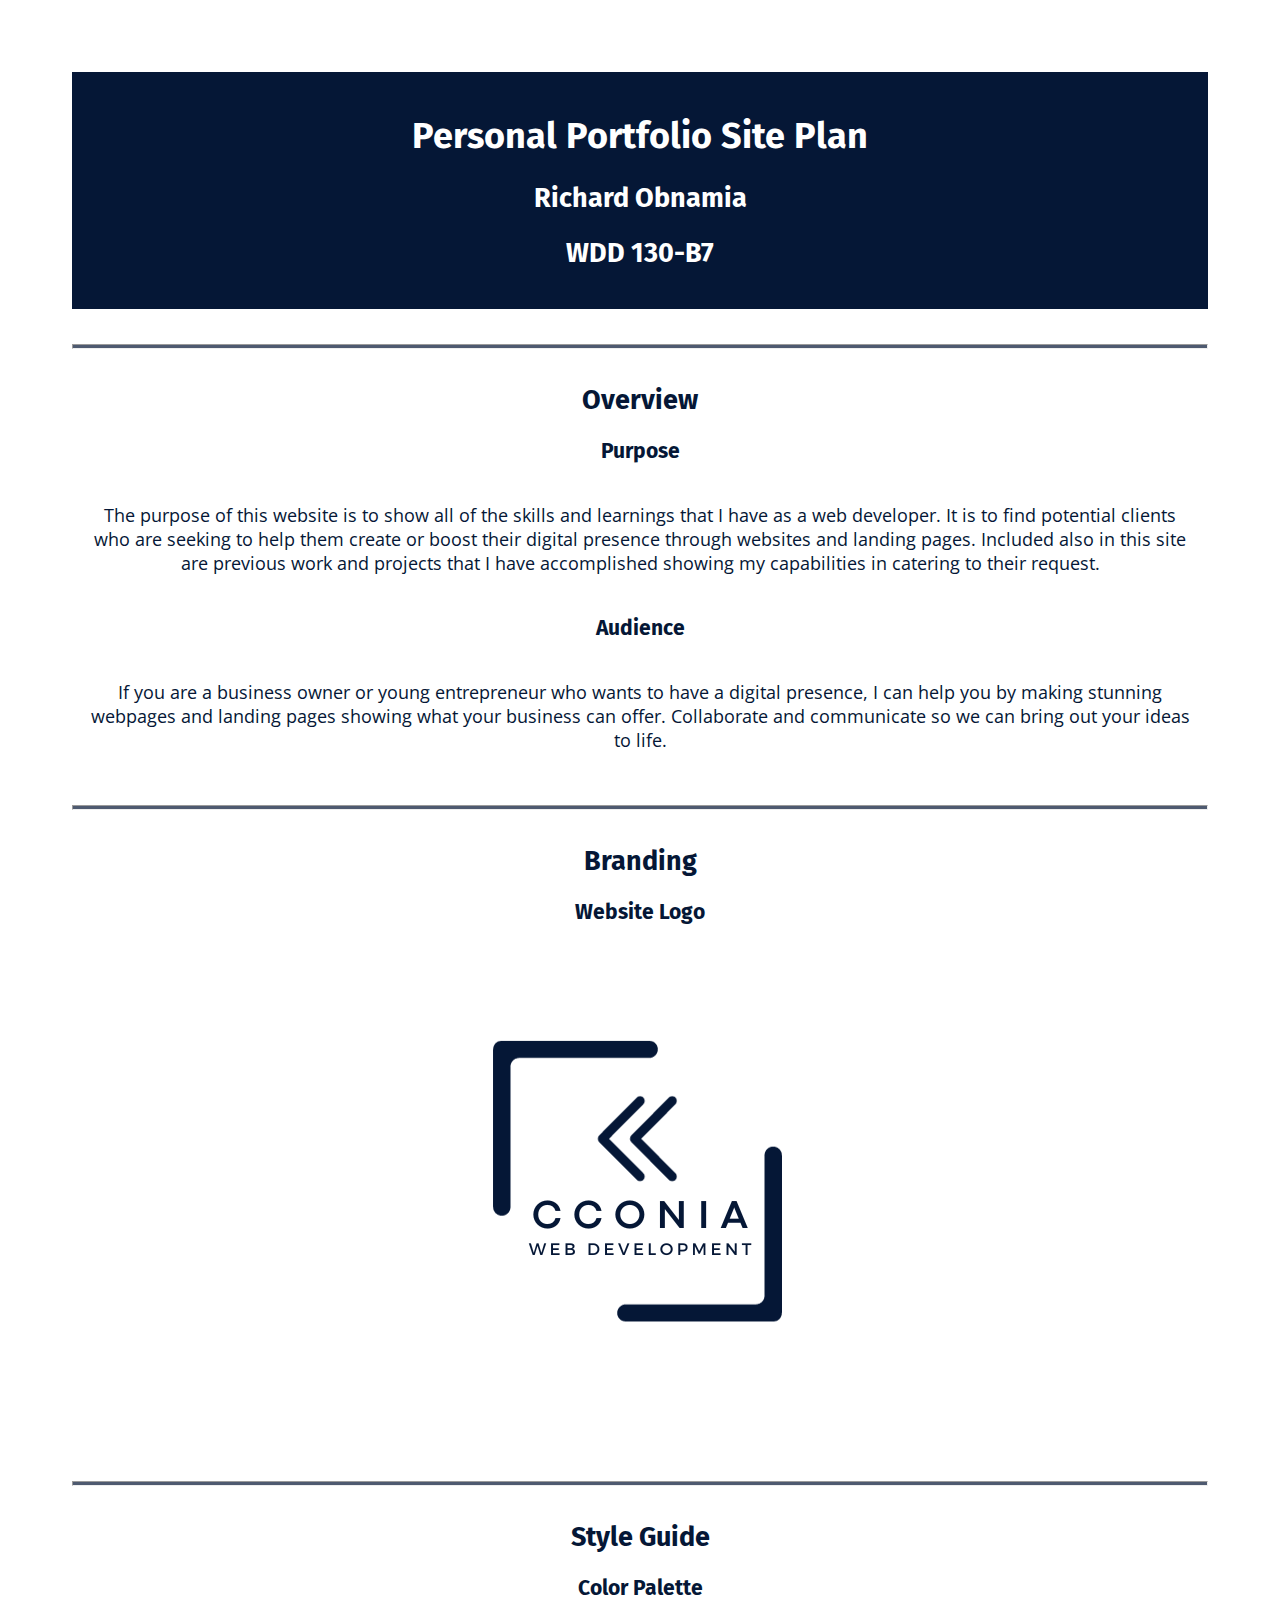
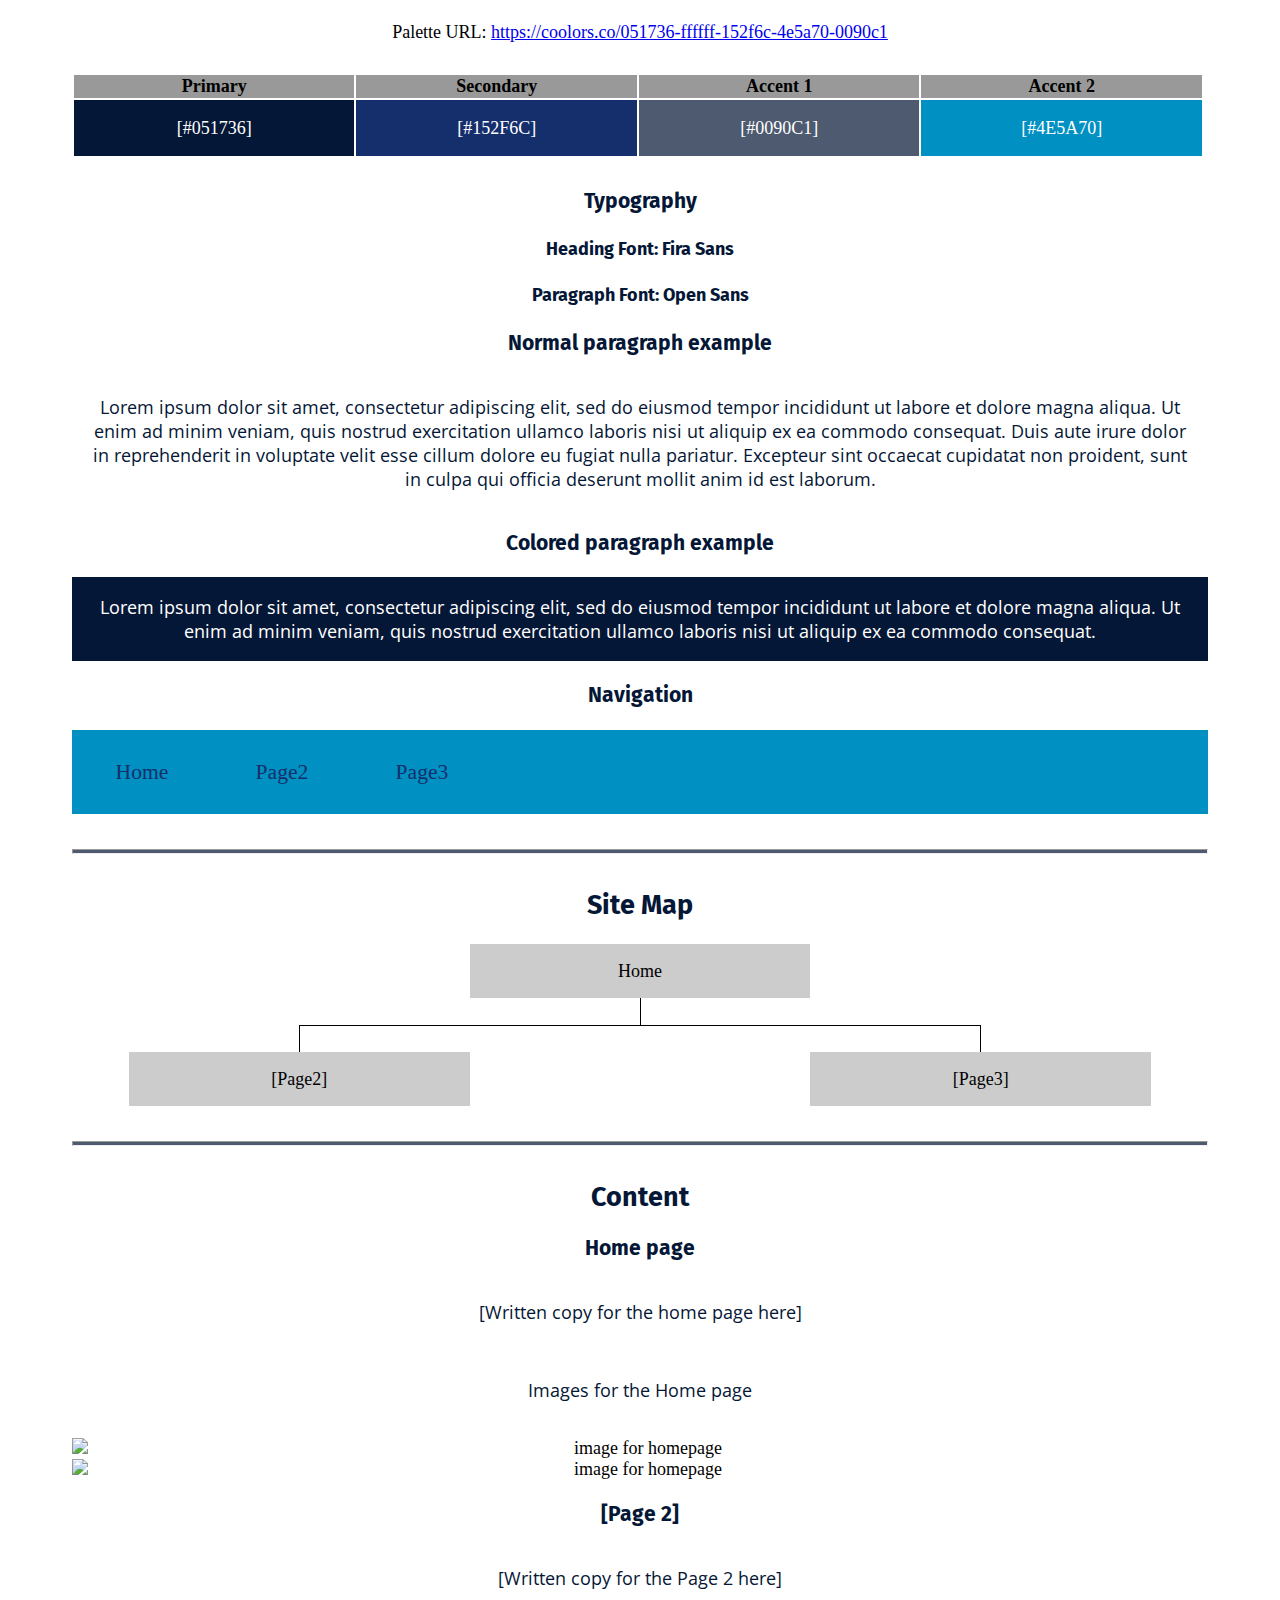
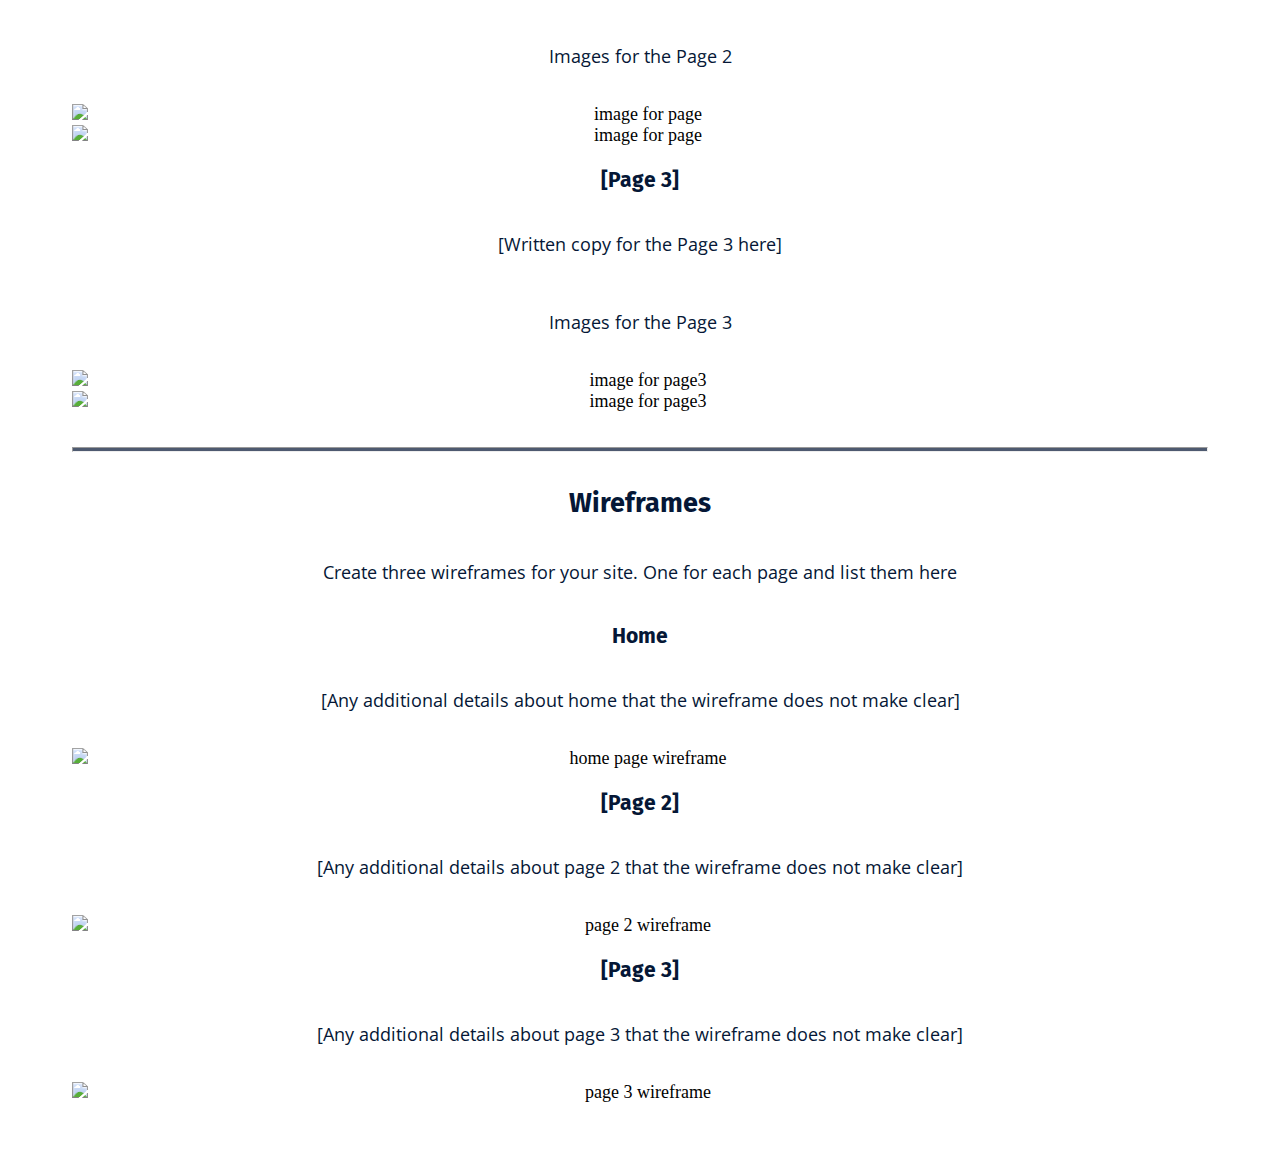
==== portfolio/site-plan.html @ 008ad7de "portfolio site addition" ====
<!DOCTYPE html>
<html lang="en-us">
    
  <head>
    <meta charset="utf-8">
    <title>Site Plan</title>
    <link type="text/css" rel="stylesheet" href="styles/site-plan.css">
  </head>

  <body>
    <header>
      <h1>Personal Portfolio Site Plan</h1>
      <h2>Richard Obnamia</h2>
      <h2>WDD 130-B7</h2>
      <!-- In the header above, add the name or your site, your name and class number. For example if you are in section 3 you would put WDD 130.03 -->
    </header>
    <main>

      <!-- ------------------------Steps 2-3------------------------------ -->
      <hr>
      <h2>Overview</h2>
      <h3>Purpose</h3>
      <p>The purpose of this website is to show all of the skills and learnings that I have as a web developer. It is to find potential clients who are seeking
        to help them create or boost their digital presence through websites and landing pages. Included also in this site are previous work and projects that I have
        accomplished showing my capabilities in catering to their request.
      </p>  <!-- change this -->


      <h3>Audience</h3>
      <p>If you are a business owner or young entrepreneur who wants to have a digital presence, I can help you by making stunning webpages and landing pages
        showing what your business can offer.  Collaborate and communicate so we can bring out your ideas to life.</p>  <!-- change this -->

      <hr>
      <h2>Branding</h2>
      <h3>Website Logo</h3>
      <!-- Replace this with some sort of logo for your site.  A logo can be as simple as the name of your site in a nice font :) -->
      <img src="images/logo-light.png" alt="Logo image">
      <hr>
      <h2>
        Style Guide
      </h2>

      <!-- ------------------------Steps 4-8------------------------------ -->

      <h3>
        Color Palette
      </h3>
      <!--  The colors you choose for a website are one of the most important decisions you will make. Follow the instructions on the activity in iLearn then return and replace the color codes below with the hex color codes (the 6 digit numbers that show at the bottom of each color) for the colors you have chosen below.  You should have at least 2 colors but do not have to fill in all 4 if you do not need them.  -->

      <!-- Copy and paste the URL to your finished palette below Make sure to paste it into both spots -->
      Palette URL: <a href="https://coolors.co/051736-ffffff-152f6c-4e5a70-0090c1" target="_blank">https://coolors.co/051736-ffffff-152f6c-4e5a70-0090c1</a>


      <table class="colors">
        <tr><th>Primary</th><th>Secondary</th><th>Accent 1</th><th>Accent 2</th></tr>
        <!-- Replace the numbers in the boxes below with your hex color codes. Then switch to the site-plan.css file and change your colors there as well. -->
        <tr>
          <td class="primary">[#051736]</td>
          <td class="secondary">[#152F6C]</td>
          <td class="accent1">[#0090C1]</td>
          <td class="accent2">[#4E5A70]</td>
          <td class="accent3"></td></tr>
      </table>

      <!-- ------------------------Step 9------------------------------ -->

      <h3>
        Typography
      </h3>
      <!-- Choose a font for your paragraphs (body copy) and headlines. What font(s) have you chosen? Why did you choose what you did?  Make sure to review the list of web safe fonts at W3Schools.org as a starting point.  Think also about which of your colors above you might use for background and font colors. -->

      <h4>
        Heading Font: Fira Sans  <!-- change this -->
      </h4>
      <h4>
        Paragraph Font: Open Sans  <!-- change this -->
      </h4>
      <h3>
        Normal paragraph example
      </h3>
      <p>
        Lorem ipsum dolor sit amet, consectetur adipiscing elit, sed do eiusmod tempor incididunt ut labore et dolore magna aliqua. Ut enim ad minim veniam, quis nostrud exercitation ullamco laboris nisi ut aliquip ex ea commodo consequat. Duis aute irure dolor in reprehenderit in voluptate velit esse cillum dolore eu fugiat nulla pariatur. Excepteur sint occaecat cupidatat non proident, sunt in culpa qui officia deserunt mollit anim id est laborum.
      </p>
      <h3>
        Colored paragraph example
      </h3>
      <p class="colored">
        Lorem ipsum dolor sit amet, consectetur adipiscing elit, sed do eiusmod tempor incididunt ut labore et dolore magna aliqua. Ut enim ad minim veniam, quis nostrud exercitation ullamco laboris nisi ut aliquip ex ea commodo consequat. 
      </p>

      <!-- ------------------------Step 10------------------------------ -->

      <h3>
        Navigation
      </h3>
      <!-- Think about how you want your navigation bar to look. In the site-plan.css file change the colors to your colors to get the look you desire. --> 
      <nav>
        <a href="#">Home</a>
        <a href="#">Page2</a>
        <a href="#">Page3</a>
      </nav>
      <hr>
      <h2>
        Site Map
      </h2>
      <div class="sitemap">
        <div class="sm-home">
          Home
        </div>
        <div class="sm-page2">
          [Page2] <!-- change this -->
        </div>
        <div class="sm-page3">
          [Page3]  <!-- change this -->
        </div>

        <div class="top">
          &nbsp;
        </div>
        <div class="left">
          &nbsp;
        </div>
        <div class="right">
          &nbsp;
        </div>

      </div>

      <!-- --------Content Section -------------- -->
      <hr>
      <h2>
        Content
      </h2>
      <h3>Home page</h3>
      <p>
        [Written copy for the home page here]
      </p>
      <p>Images for the Home page</p>
        <img src="#" alt="image for homepage">
        <img src="#" alt="image for homepage">

      </ul>
      <h3>[Page 2]</h3>
      <p>
        [Written copy for the Page 2 here]
      </p>
      <p>Images for the Page 2</p>
        <img src="#" alt="image for page">
        <img src="#" alt="image for page">

      </ul>
      <h3>[Page 3]</h3>
      <p>
        [Written copy for the Page 3 here]
      </p>
      <p>Images for the Page 3</p>
        <img src="#" alt="image for page3">
        <img src="#" alt="image for page3">

      </ul>
      <hr>
      <h2>
        Wireframes
      </h2>
      <p>
        Create three wireframes for your site. One for each page and list them here</p>

      <h3>Home</h3>
      <p>         
        [Any additional details about home that the wireframe does not make clear]
      </p>
      <img src="#" alt="home page wireframe">

      <h3>[Page 2]</h3>
      <p>         
        [Any additional details about page 2 that the wireframe does not make clear]
      </p>
      <img src="#" alt="page 2 wireframe">

      <h3>[Page 3]</h3>
      <p>         
        [Any additional details about page 3 that the wireframe does not make clear]
      </p>
      <img src="#" alt="page 3 wireframe">
    </main>
  </body>

</html>
---- portfolio/styles/site-plan.css ----
/* if you are using any Google fonts change the font names below to your fonts. 
Any spaces in your font name should be replaced with a +. 
Fonts are separated by a | */
@import url('https://fonts.googleapis.com/css2?family=Fira+Sans:wght@500&family=Noto+Sans+KR:wght@500&family=Open+Sans:wght@300&display=swap');

:root {
  /* change the values below to your colors from your palette */
  --primary-color: #051736   ;
  --secondary-color: #152F6C ;
  --accent1-color: #4E5A70;
  --accent2-color:#0090C1;
  --accent3-color: white;

  /* change the values below to your chosen font(s) */
  --heading-font: 'Fira Sans', 'Noto Sans KR', sans-serif;
  --paragraph-font: 'Open Sans', Lato, sans-serif;

  /* these colors below should be chosen from among your palette colors above */
  --headline-color-on-white: #051736;  /* headlines on a white background */ 
  --headline-color-on-color: white; /* headlines on a colored background */ 
  --paragraph-color-on-white: #051736; /* paragraph text on a white background */ 
  --paragraph-color-on-color: white; /* paragraph text on a colored background */ 
  --paragraph-background-color: #051736  ;
  --nav-link-color: #152F6C;
  --nav-background-color: #0090C1;
  --nav-hover-link-color: white;
  --nav-hover-background-color: #152F6C;
}


/*  Look around below...but DON'T CHANGE ANYTHING! */

body {
  max-width: 1200px;
  margin: 0 auto;
  padding: 4em;
  font-size: 18px;
  text-align: center;
}
img {
  display: block;
  margin: 0 auto;
}
h1, h2, h3, h4, h5, h6 {
  font-family: var(--heading-font);
  color: var(--headline-color-on-white);
}
h2 {
  text-align: center;
}
hr {
  height: 3px;
  margin: 35px 0;
  background: var(--accent1-color);
}
header {
  padding: 1em;
  text-align: center;
  color: var(--headline-color-on-color);
  background-color: var(--paragraph-background-color);
}
header > h1, header > h2 {
  color: var(--headline-color-on-color);
}

p {
  font-family: var(--paragraph-font);
  color: var(--paragraph-color-on-white);
  padding: 1em;
}
.colors {
  width: 100%;
  min-width: 350px;
  margin: 30px auto;
  text-align: center;
}
.colors th {
  background-color: #999;
}
.colors td{
  width: 25%;
  height: 3em;
  color: white;
}

.primary {
  background-color: var(--primary-color);
}
.secondary {
  background-color: var(--secondary-color);
}
.accent1 {
  background-color: var(--accent1-color);
}
.accent2{
  background-color: var(--accent2-color);
}
.accent3{
  background-color: var(--accent3-color);
}

p.colored {
  background-color: var(--paragraph-background-color);
  color: var(--paragraph-color-on-color);
}

nav {
  background-color: var(--nav-background-color);
  line-height: 3em;
  text-align: center;
  font-size: 1.2em;
}
nav  {
  list-style-type: none;
  display: flex;

}
nav a {
  padding:1em;
  min-width: 120px;
  text-decoration: none;
  padding: 10px;

}
nav a:link, nav a:visited {
  color: var(--nav-link-color);
}
nav a:hover {
  color: var(--nav-hover-link-color);
  background-color: var(--nav-hover-background-color);
}

.sitemap {
  display: grid;
  justify-content: center;

  grid-template-columns: repeat(6, 15%);
  grid-template-rows: 3em 1.5em 1.5em 3em;
  grid-template-areas: ". . home home . ."
    ". . . top . ."
    ". left left right right ."
    "page2 page2 . . page3 page3";
}
.sitemap > div {

  text-align: center;

}
.sm-home {
  grid-area: home;
  background-color: #ccc;
  line-height: 3em;
}
.sm-page2 {
  grid-area: page2;
  background-color: #ccc;
  line-height: 3em;
}
.sm-page3 {
  grid-area: page3;
  background-color: #ccc;
  line-height: 3em;
}

.top {
  grid-area: top;
  border-left: 1px solid;
}

.left {
  grid-area: left;
  border-top: 1px solid;
  border-left: 1px solid;
}

.right {
  grid-area: right;
  border-top: 1px solid;
  border-right: 1px solid;
}
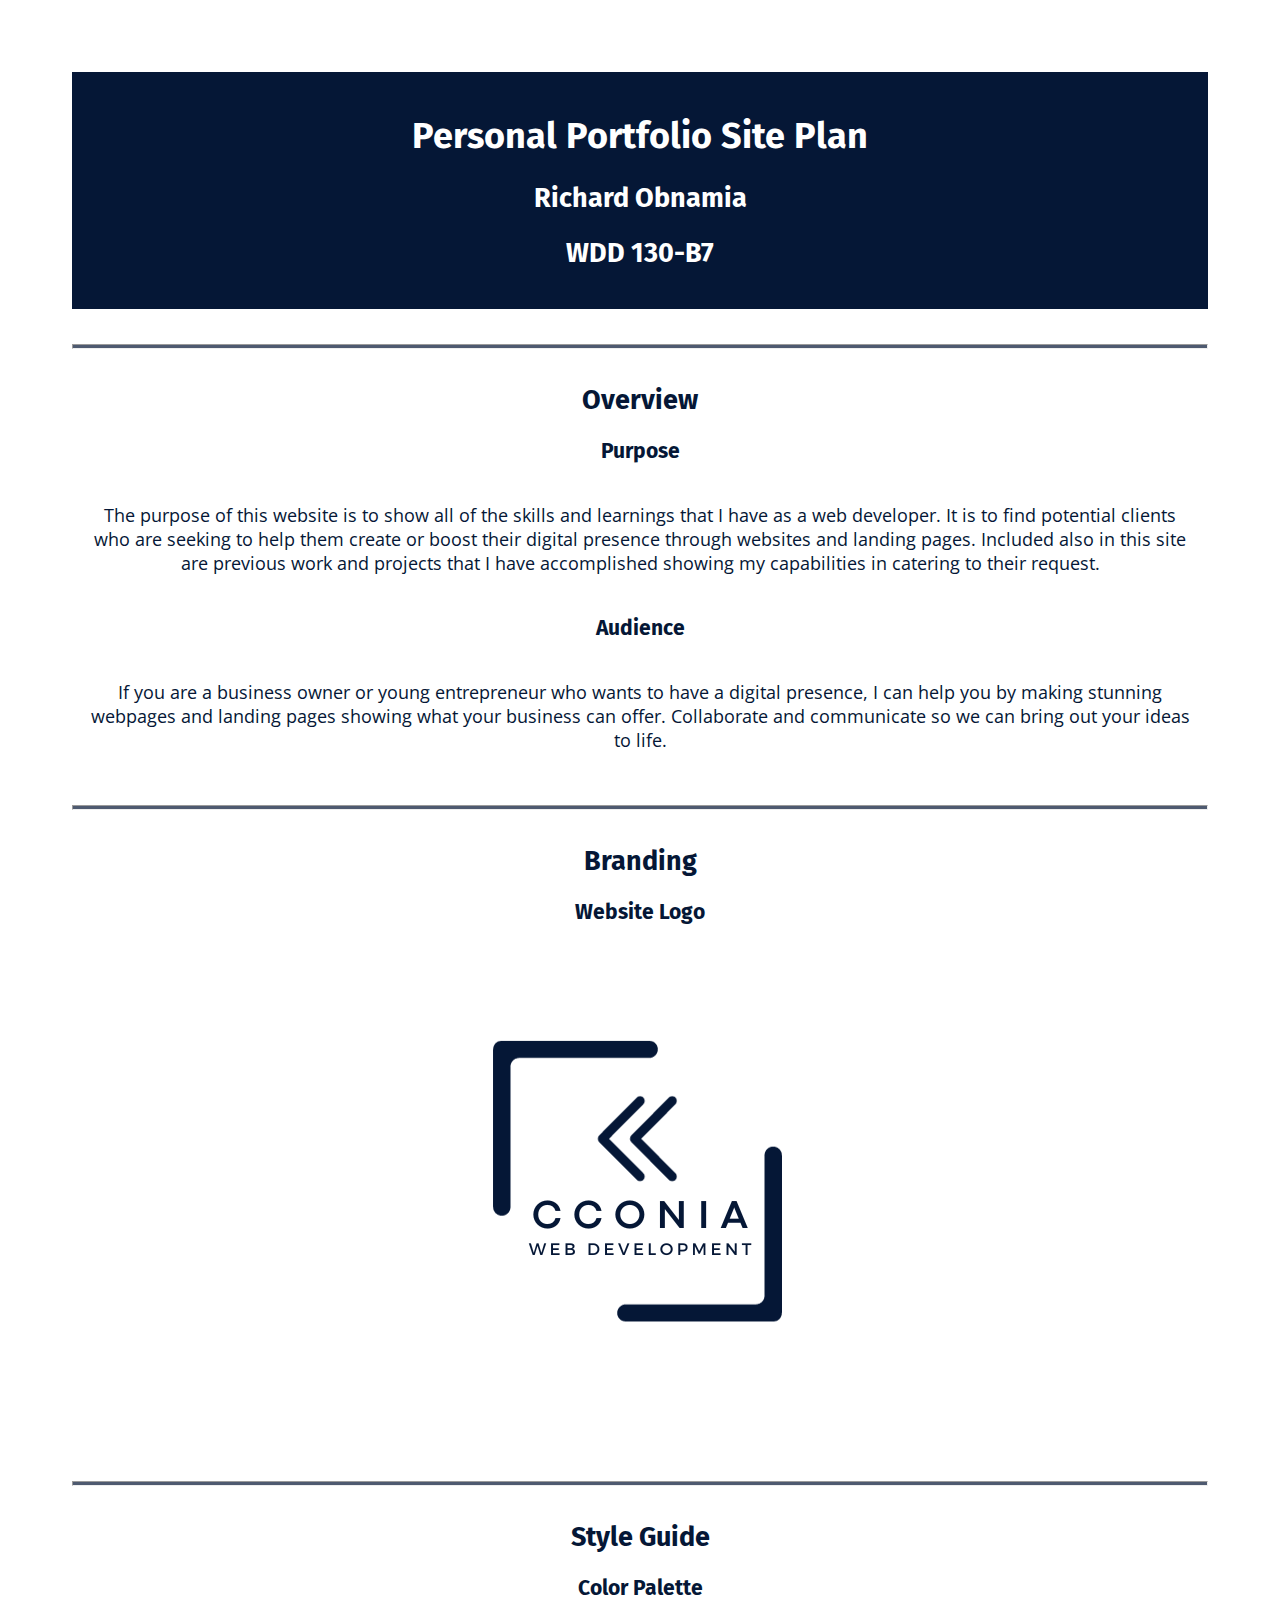
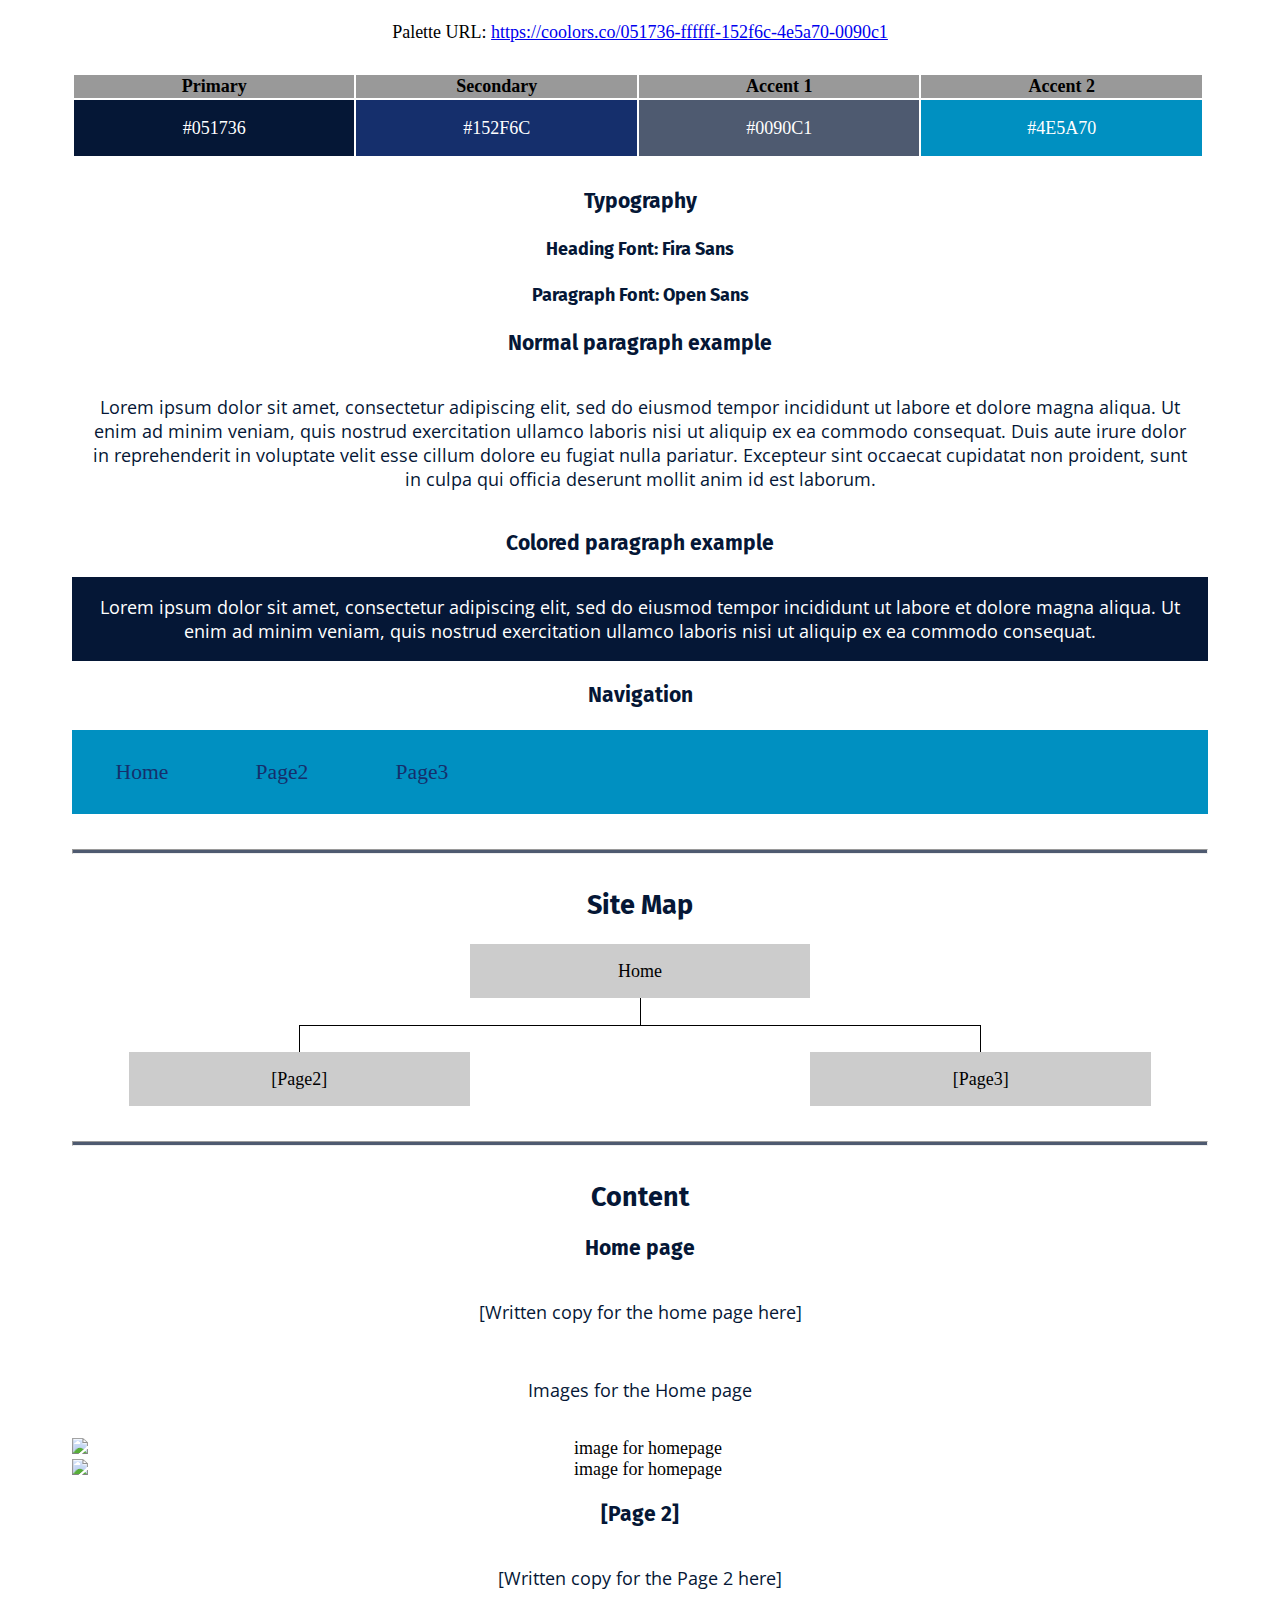
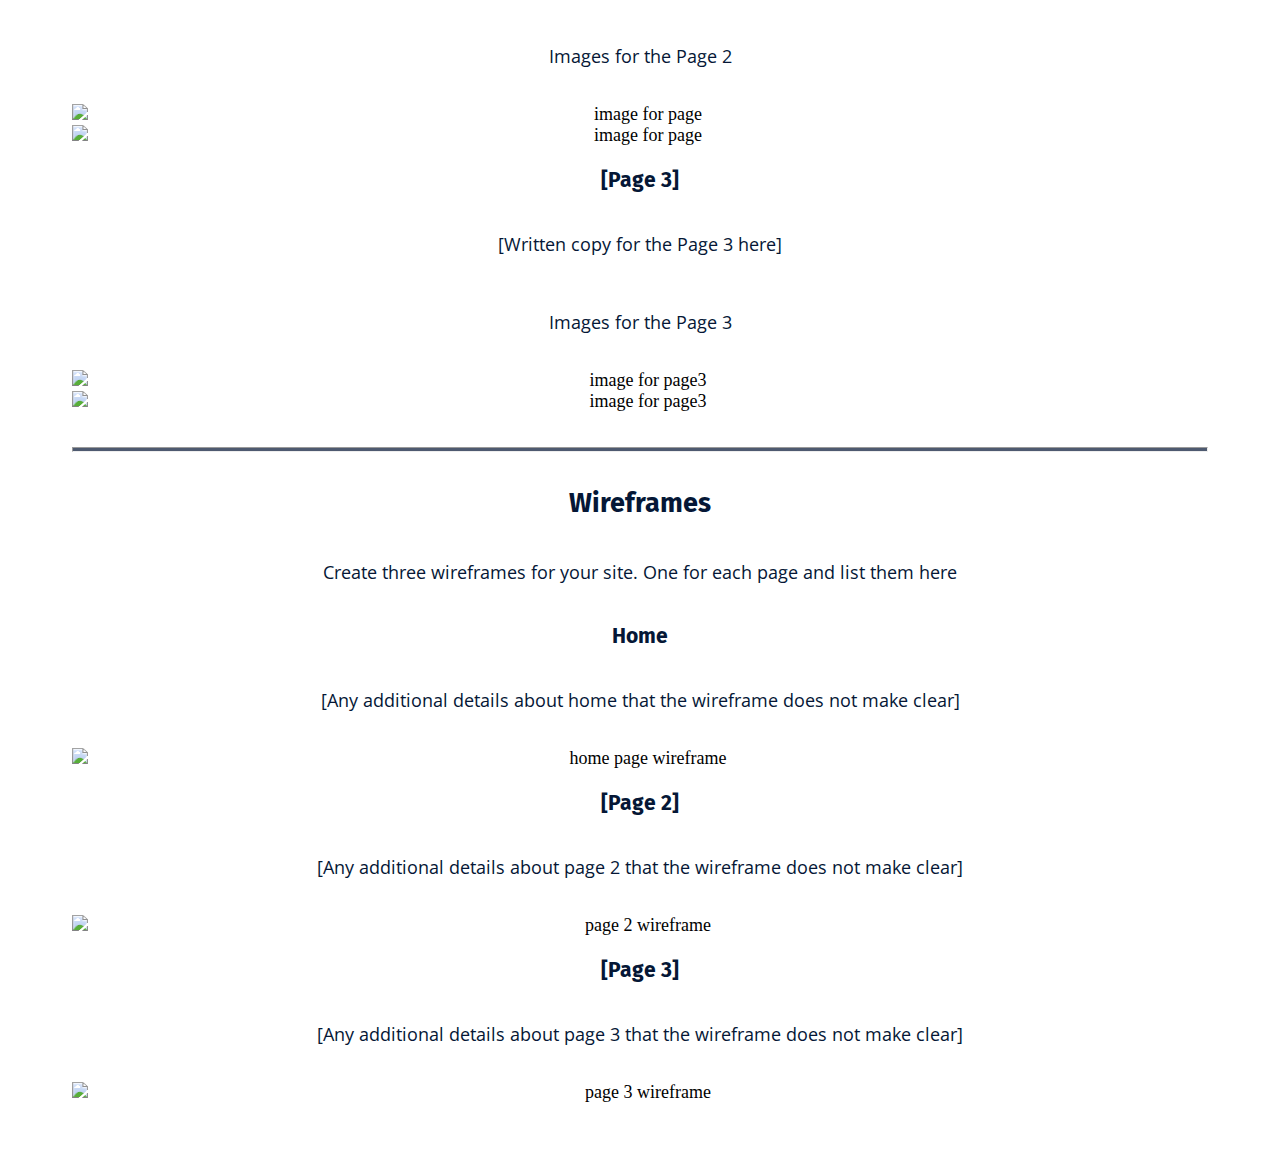
==== commit da7519b8: "portfolio page revisions" ====
--- a/portfolio/site-plan.html
+++ b/portfolio/site-plan.html
@@ -56,10 +56,10 @@
         <tr><th>Primary</th><th>Secondary</th><th>Accent 1</th><th>Accent 2</th></tr>
         <!-- Replace the numbers in the boxes below with your hex color codes. Then switch to the site-plan.css file and change your colors there as well. -->
         <tr>
-          <td class="primary">[#051736]</td>
-          <td class="secondary">[#152F6C]</td>
-          <td class="accent1">[#0090C1]</td>
-          <td class="accent2">[#4E5A70]</td>
+          <td class="primary">#051736</td>
+          <td class="secondary">#152F6C</td>
+          <td class="accent1">#0090C1</td>
+          <td class="accent2">#4E5A70</td>
           <td class="accent3"></td></tr>
       </table>
 
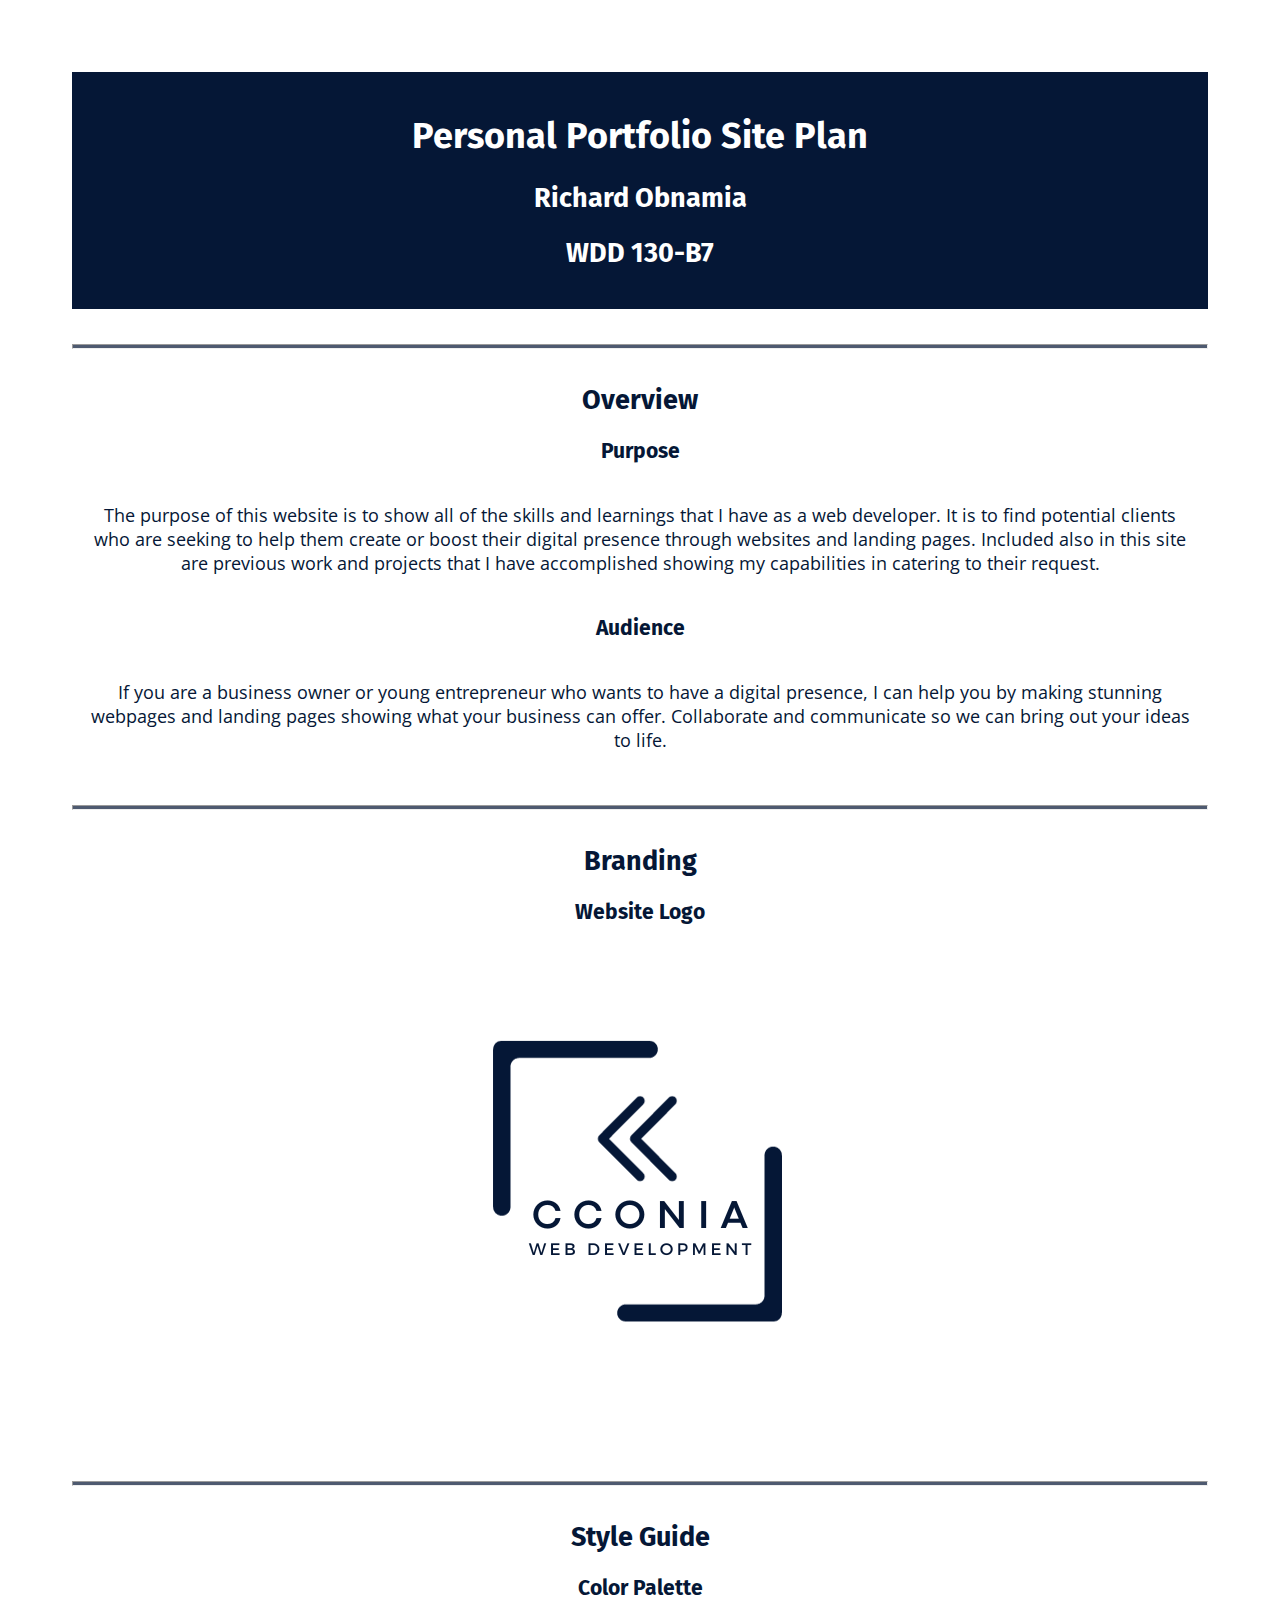
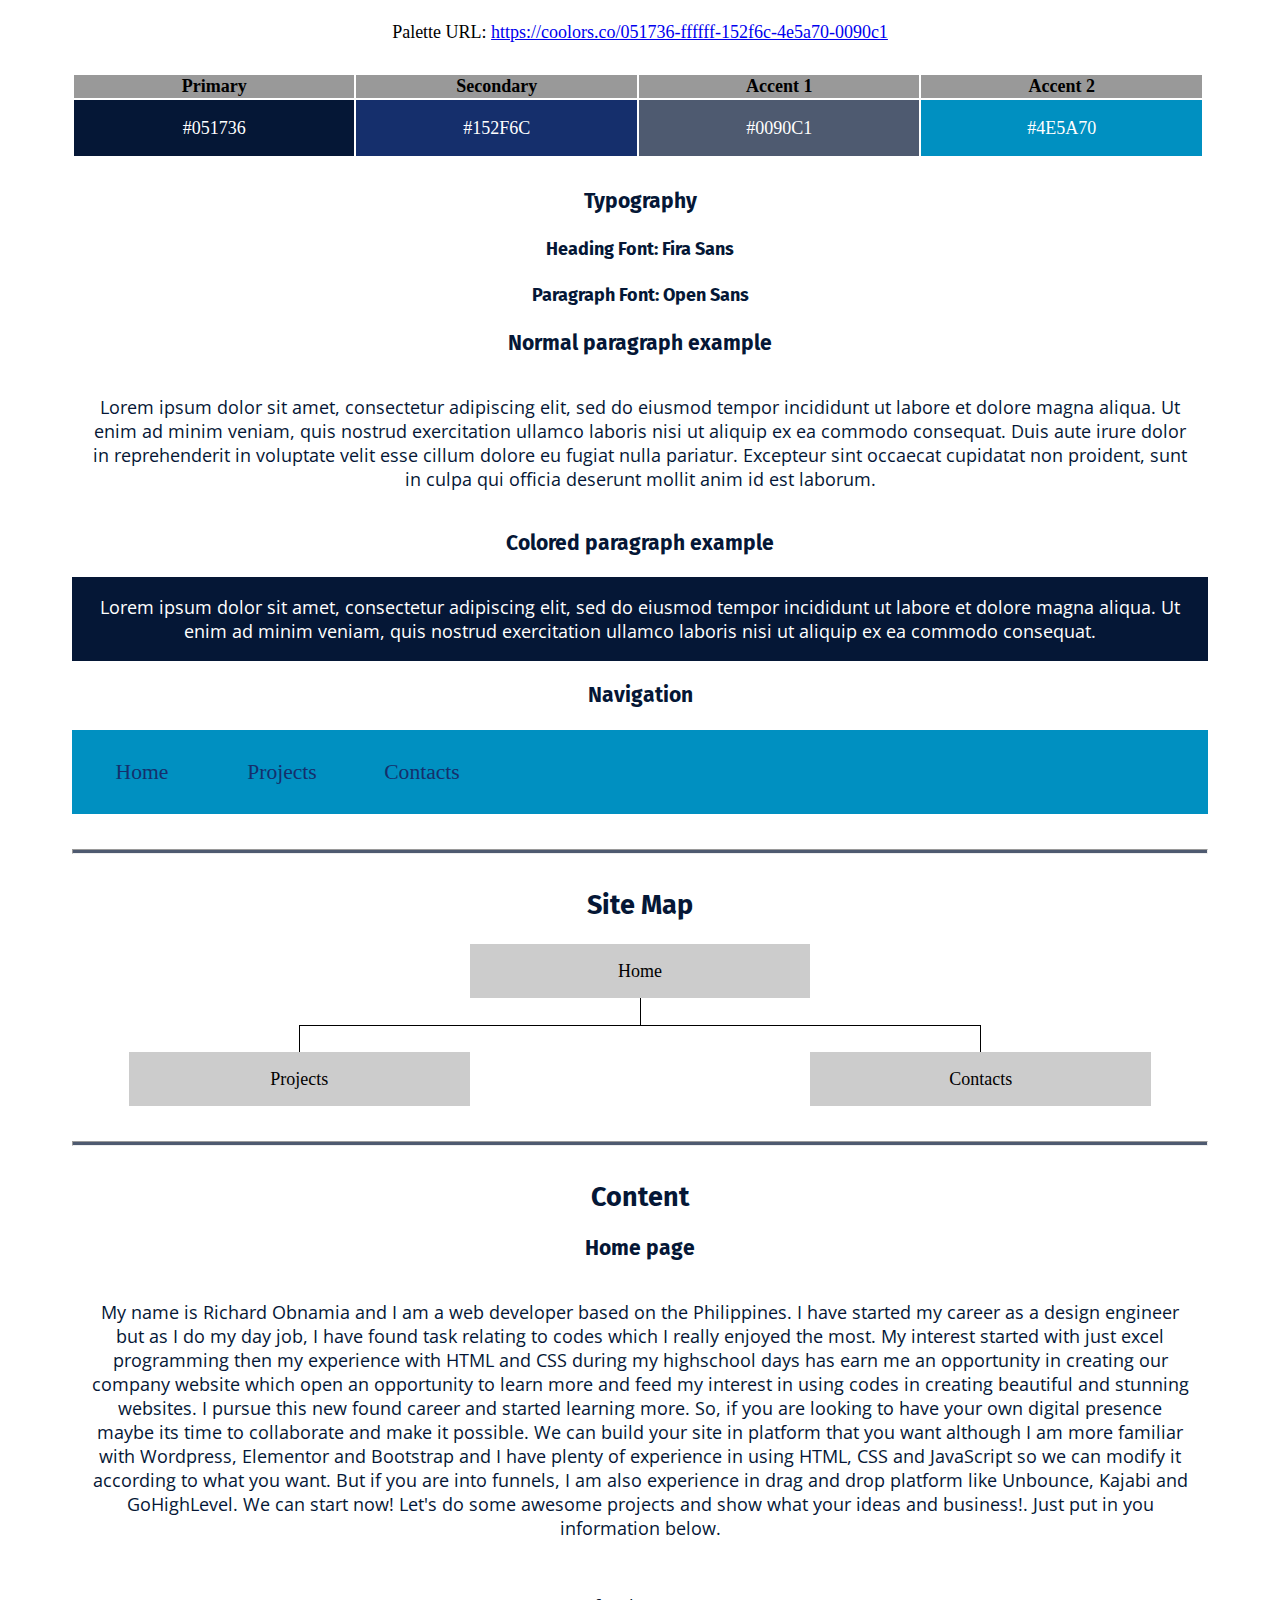
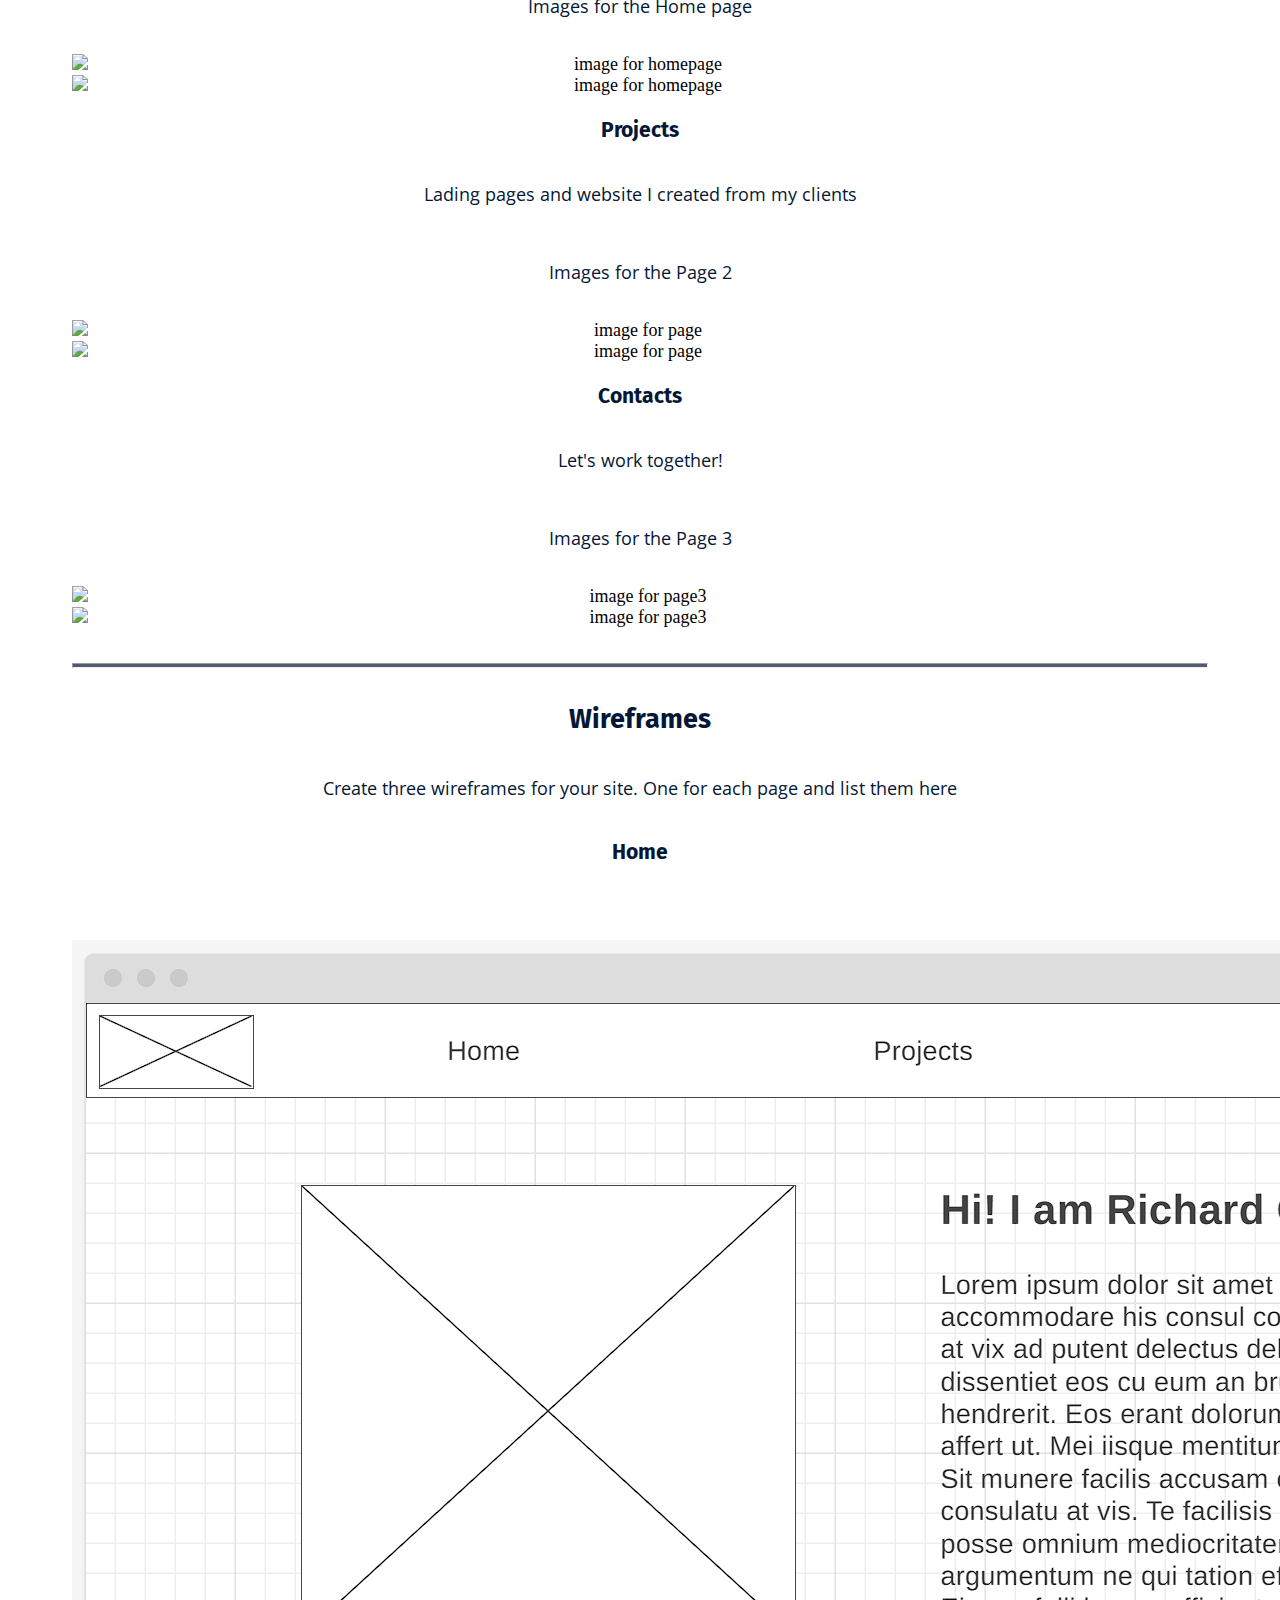
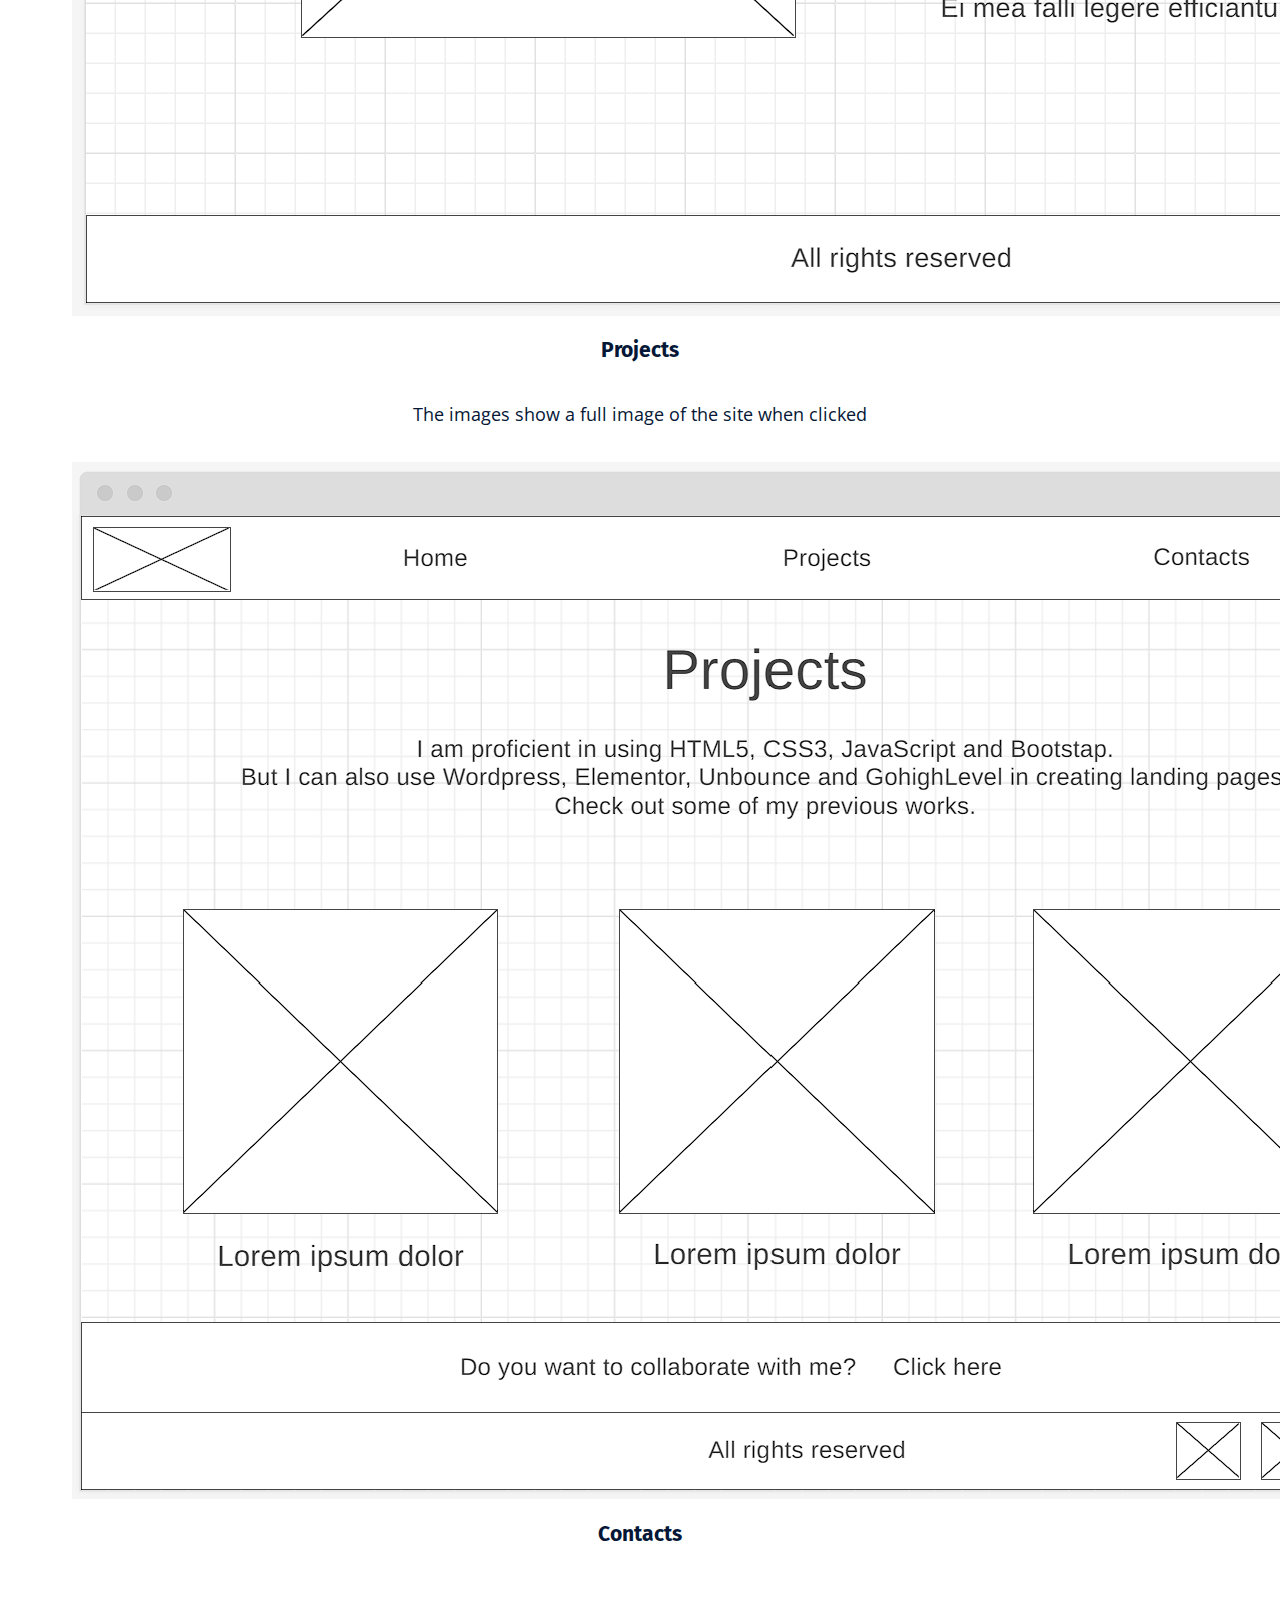
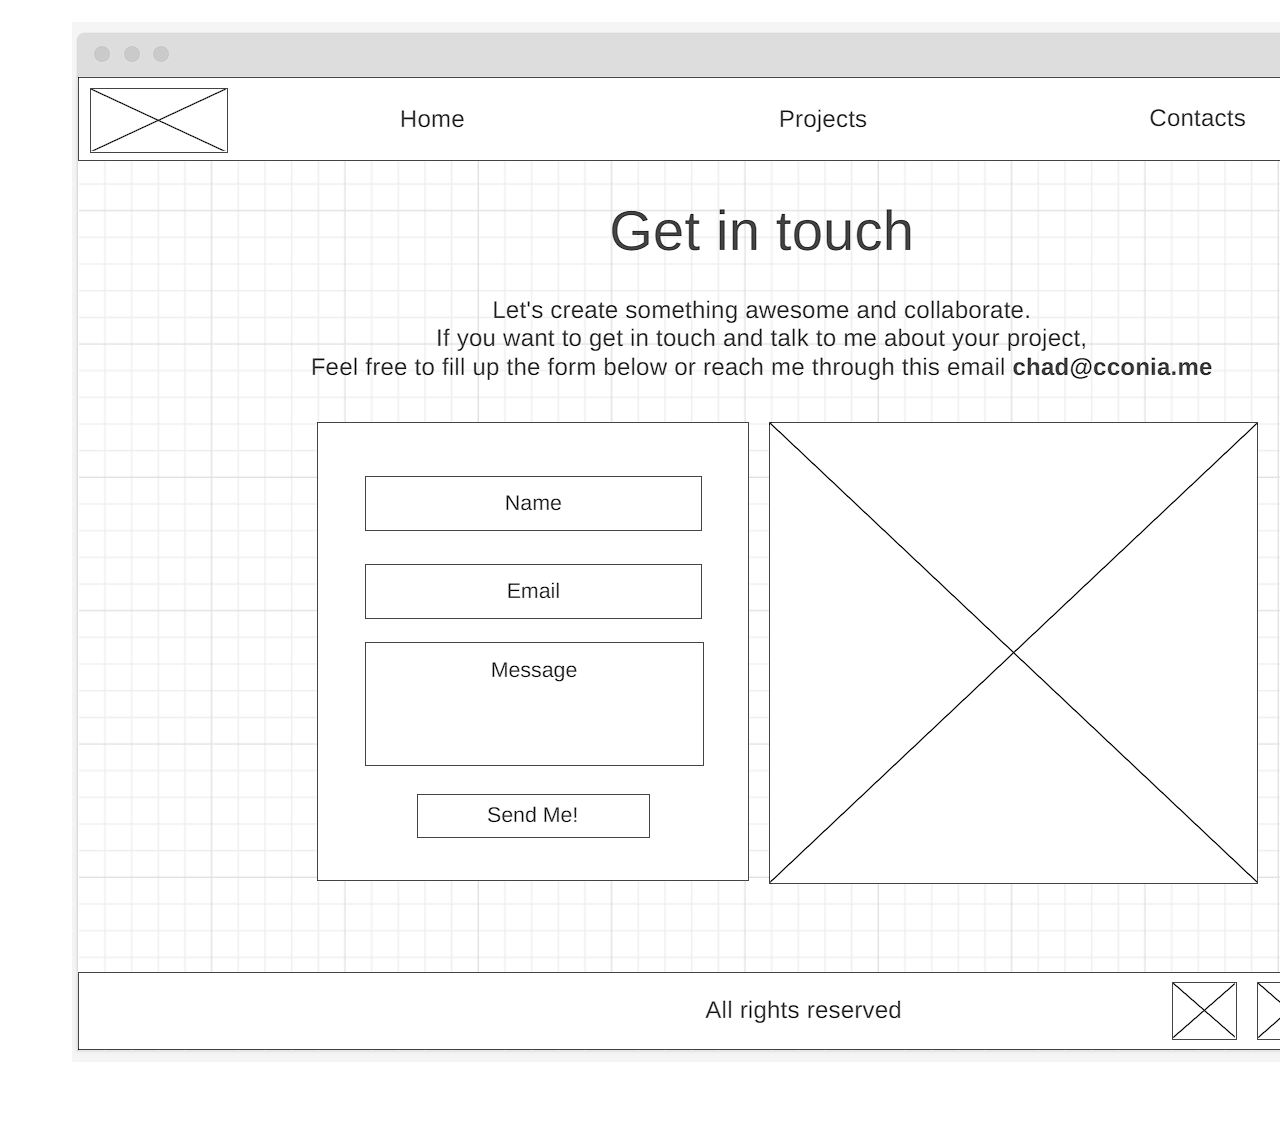
==== commit 2b63e631: "portfolio siteplan update" ====
--- a/portfolio/site-plan.html
+++ b/portfolio/site-plan.html
@@ -97,8 +97,8 @@
       <!-- Think about how you want your navigation bar to look. In the site-plan.css file change the colors to your colors to get the look you desire. --> 
       <nav>
         <a href="#">Home</a>
-        <a href="#">Page2</a>
-        <a href="#">Page3</a>
+        <a href="#">Projects</a>
+        <a href="#">Contacts</a>
       </nav>
       <hr>
       <h2>
@@ -109,10 +109,10 @@
           Home
         </div>
         <div class="sm-page2">
-          [Page2] <!-- change this -->
+          Projects <!-- change this -->
         </div>
         <div class="sm-page3">
-          [Page3]  <!-- change this -->
+          Contacts  <!-- change this -->
         </div>
 
         <div class="top">
@@ -134,29 +134,33 @@
       </h2>
       <h3>Home page</h3>
       <p>
-        [Written copy for the home page here]
+        My name is  Richard Obnamia and I am a web developer based on the Philippines. I have started my career as a design engineer but as I do my day job, I have found task relating to codes which I really enjoyed the most. My interest started with just excel programming then my experience with HTML and CSS during my highschool days has earn me an opportunity in creating our company website which open an opportunity to learn more and feed my interest in using codes in creating beautiful and stunning websites. I pursue this new found career and started learning more. So, if you are looking to have your own digital presence maybe its time to collaborate and make it possible.
+
+We can build your site in platform that you want although I am more familiar with Wordpress, Elementor and Bootstrap and I have plenty of experience in using HTML, CSS and JavaScript so we can modify it according to what you want. But if you are into funnels, I am also experience in drag and drop platform like Unbounce, Kajabi and GoHighLevel.
+
+We can start now! Let's do some awesome projects and show what your ideas and business!. Just put in you information below.
       </p>
       <p>Images for the Home page</p>
-        <img src="#" alt="image for homepage">
-        <img src="#" alt="image for homepage">
+        <img src="images/hero_image.png" alt="image for homepage">
+        <img src="images/profile_pic.png" alt="image for homepage">
 
       </ul>
-      <h3>[Page 2]</h3>
+      <h3>Projects</h3>
       <p>
-        [Written copy for the Page 2 here]
+        Lading pages and website I created from my clients
       </p>
       <p>Images for the Page 2</p>
-        <img src="#" alt="image for page">
-        <img src="#" alt="image for page">
+        <img src="images/InspiredFocus.co (Gohighlevel).png" alt="image for page">
+        <img src="images/Surf and Ski Realty (Unbounce).png" alt="image for page">
 
       </ul>
-      <h3>[Page 3]</h3>
+      <h3>Contacts</h3>
       <p>
-        [Written copy for the Page 3 here]
+        Let's work together!
       </p>
       <p>Images for the Page 3</p>
-        <img src="#" alt="image for page3">
-        <img src="#" alt="image for page3">
+        <img src="images/contacts.png" alt="image for page3">
+        <img src="images/contacts_2.png" alt="image for page3">
 
       </ul>
       <hr>
@@ -168,21 +172,19 @@
 
       <h3>Home</h3>
       <p>         
-        [Any additional details about home that the wireframe does not make clear]
       </p>
-      <img src="#" alt="home page wireframe">
+      <img src="images/Wireframe home.png" alt="home page wireframe">
 
-      <h3>[Page 2]</h3>
+      <h3>Projects</h3>
       <p>         
-        [Any additional details about page 2 that the wireframe does not make clear]
+        The images show a full image of the site when clicked
       </p>
-      <img src="#" alt="page 2 wireframe">
+      <img src="images/Wireframe projects.png" alt="projects page wireframe">
 
-      <h3>[Page 3]</h3>
+      <h3>Contacts</h3>
       <p>         
-        [Any additional details about page 3 that the wireframe does not make clear]
       </p>
-      <img src="#" alt="page 3 wireframe">
+      <img src="images/Wireframe contact.png" alt="page 3 wireframe">
     </main>
   </body>
 
